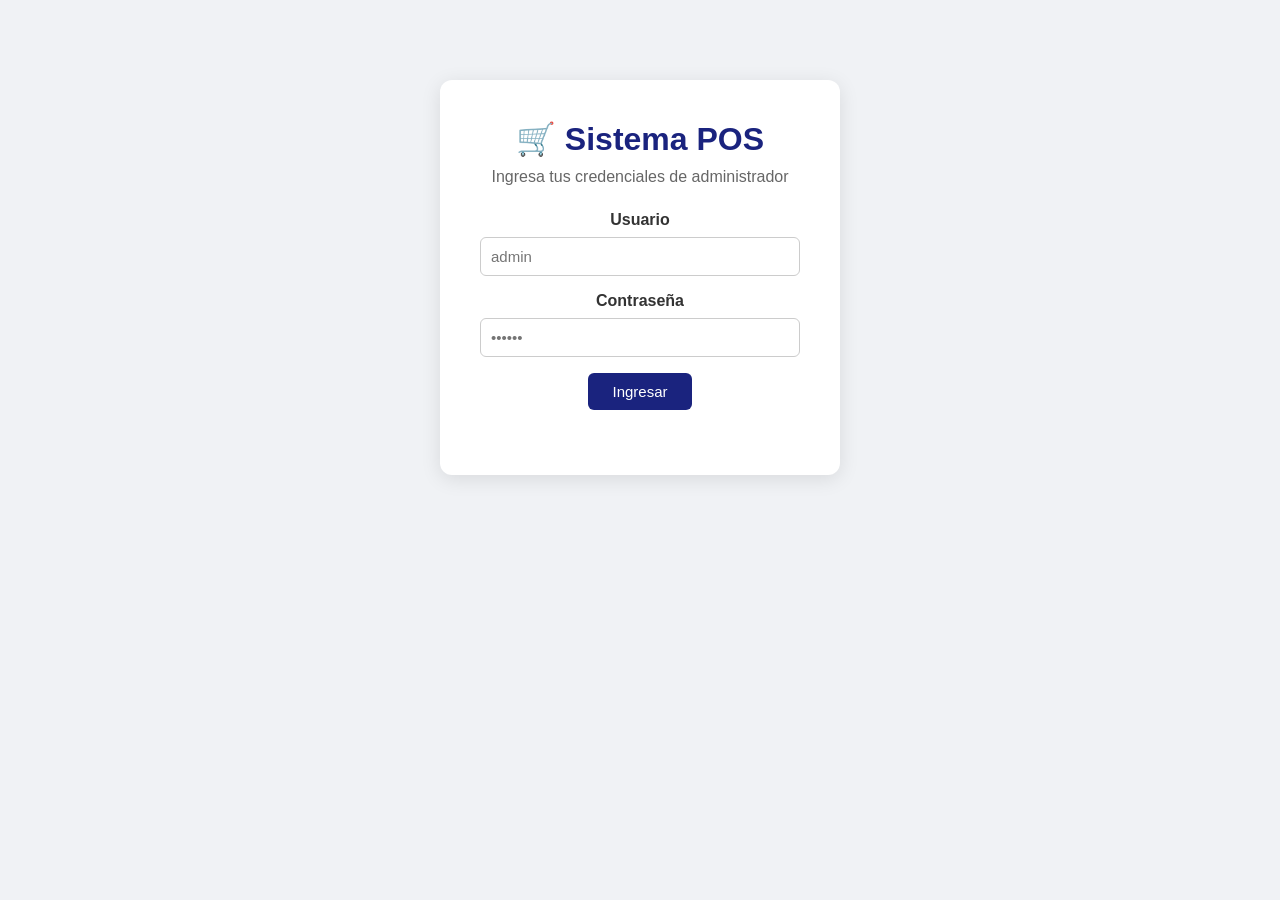
==== index.html @ 910ab1f6 "Create index.html" ====
<!DOCTYPE html>
<html lang="es">
<head>
  <meta charset="UTF-8">
  <title>Sistema POS</title>
  <link rel="stylesheet" href="css/style.css">
  <style>
    .login-box {
      max-width: 400px; margin: 80px auto;
      background: white; padding: 40px;
      border-radius: 12px; box-shadow: 0 4px 20px rgba(0,0,0,0.1);
      text-align: center;
    }
    .login-box h1 { margin-bottom: 10px; }
    .login-box p { color: #666; margin-bottom: 25px; }
  </style>
</head>
<body>
  <div class="login-box">
    <h1>🛒 Sistema POS</h1>
    <p>Ingresa tus credenciales de administrador</p>
    <label>Usuario</label>
    <input type="text" id="usuario" placeholder="admin">
    <label>Contraseña</label>
    <input type="password" id="password" placeholder="••••••">
    <button onclick="login()">Ingresar</button>
    <p id="error-msg" style="color:red; margin-top:15px;"></p>
  </div>

  <script>
    function login() {
      const u = document.getElementById('usuario').value;
      const p = document.getElementById('password').value;
      // Credenciales de prueba (acceso administrativo)
      if (u === 'admin' && p === 'admin123') {
        localStorage.setItem('loggedIn', 'true');
        window.location.href = 'dashboard.html';
      } else {
        document.getElementById('error-msg').textContent = 'Credenciales incorrectas';
      }
    }
  </script>
</body>
</html>
---- css/style.css ----
/* css/style.css */
* { margin: 0; padding: 0; box-sizing: border-box; }

body {
  font-family: 'Segoe UI', sans-serif;
  background: #f0f2f5;
  color: #333;
}

nav {
  background: #1a237e;
  padding: 15px 30px;
  display: flex;
  align-items: center;
  gap: 20px;
}

nav a {
  color: white;
  text-decoration: none;
  font-weight: bold;
  padding: 8px 16px;
  border-radius: 6px;
  transition: background 0.2s;
}

nav a:hover { background: #3949ab; }

.container {
  max-width: 1100px;
  margin: 30px auto;
  padding: 0 20px;
}

h1 { color: #1a237e; margin-bottom: 20px; }

.card {
  background: white;
  border-radius: 10px;
  padding: 25px;
  box-shadow: 0 2px 10px rgba(0,0,0,0.08);
  margin-bottom: 20px;
}

input, select, textarea {
  width: 100%;
  padding: 10px;
  margin: 8px 0 16px 0;
  border: 1px solid #ccc;
  border-radius: 6px;
  font-size: 15px;
}

button {
  background: #1a237e;
  color: white;
  padding: 10px 24px;
  border: none;
  border-radius: 6px;
  cursor: pointer;
  font-size: 15px;
}

button:hover { background: #3949ab; }

table {
  width: 100%;
  border-collapse: collapse;
  margin-top: 20px;
}

th { background: #1a237e; color: white; padding: 12px; }
td { padding: 10px; border-bottom: 1px solid #eee; text-align: center; }
tr:hover { background: #f5f5f5; }

label { font-weight: 600; }
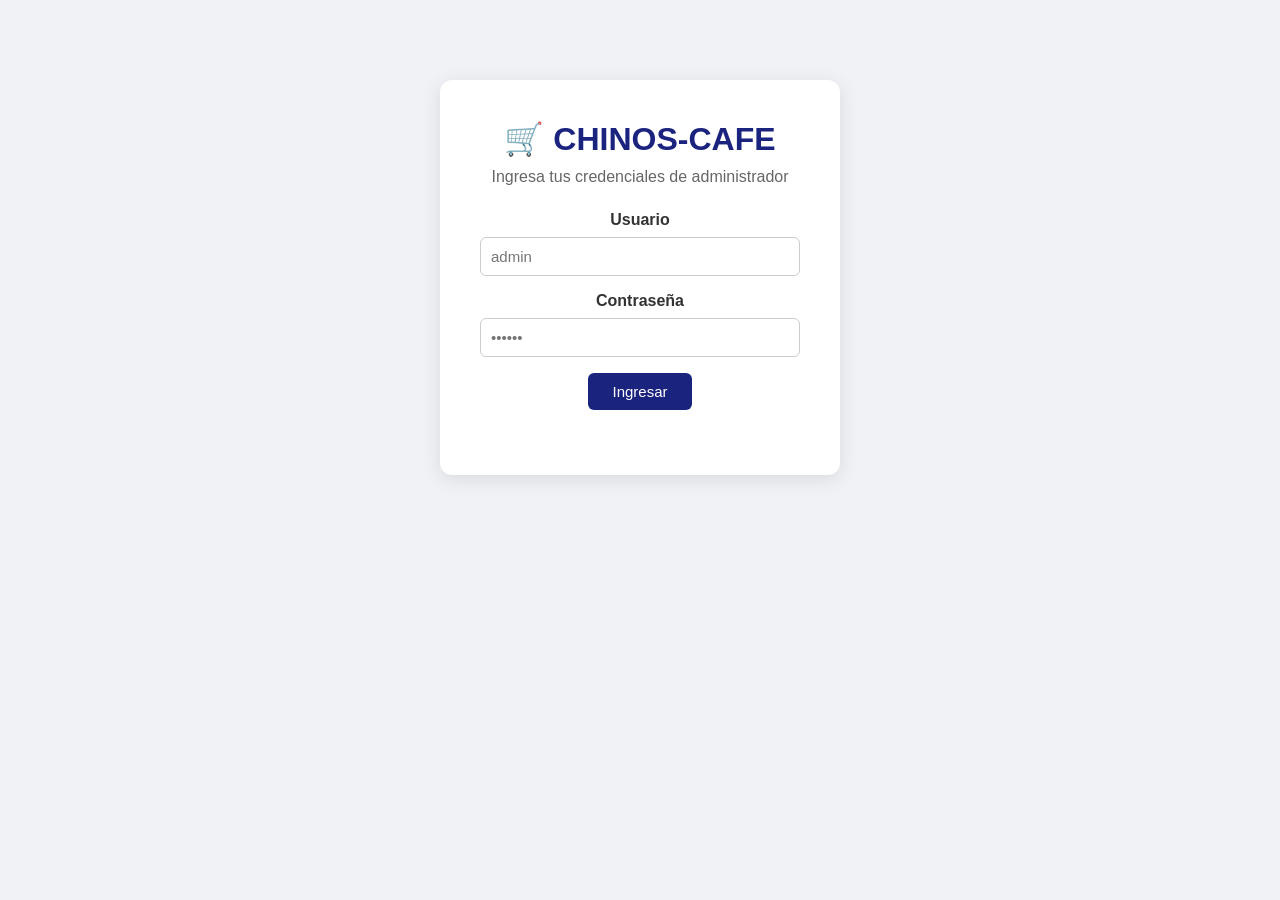
==== commit 7d297520: "Update index.html" ====
--- a/index.html
+++ b/index.html
@@ -2,7 +2,7 @@
 <html lang="es">
 <head>
   <meta charset="UTF-8">
-  <title>Sistema POS</title>
+  <title>CHINOS-CAFE</title>
   <link rel="stylesheet" href="css/style.css">
   <style>
     .login-box {
@@ -17,7 +17,7 @@
 </head>
 <body>
   <div class="login-box">
-    <h1>🛒 Sistema POS</h1>
+    <h1>🛒 CHINOS-CAFE</h1>
     <p>Ingresa tus credenciales de administrador</p>
     <label>Usuario</label>
     <input type="text" id="usuario" placeholder="admin">
